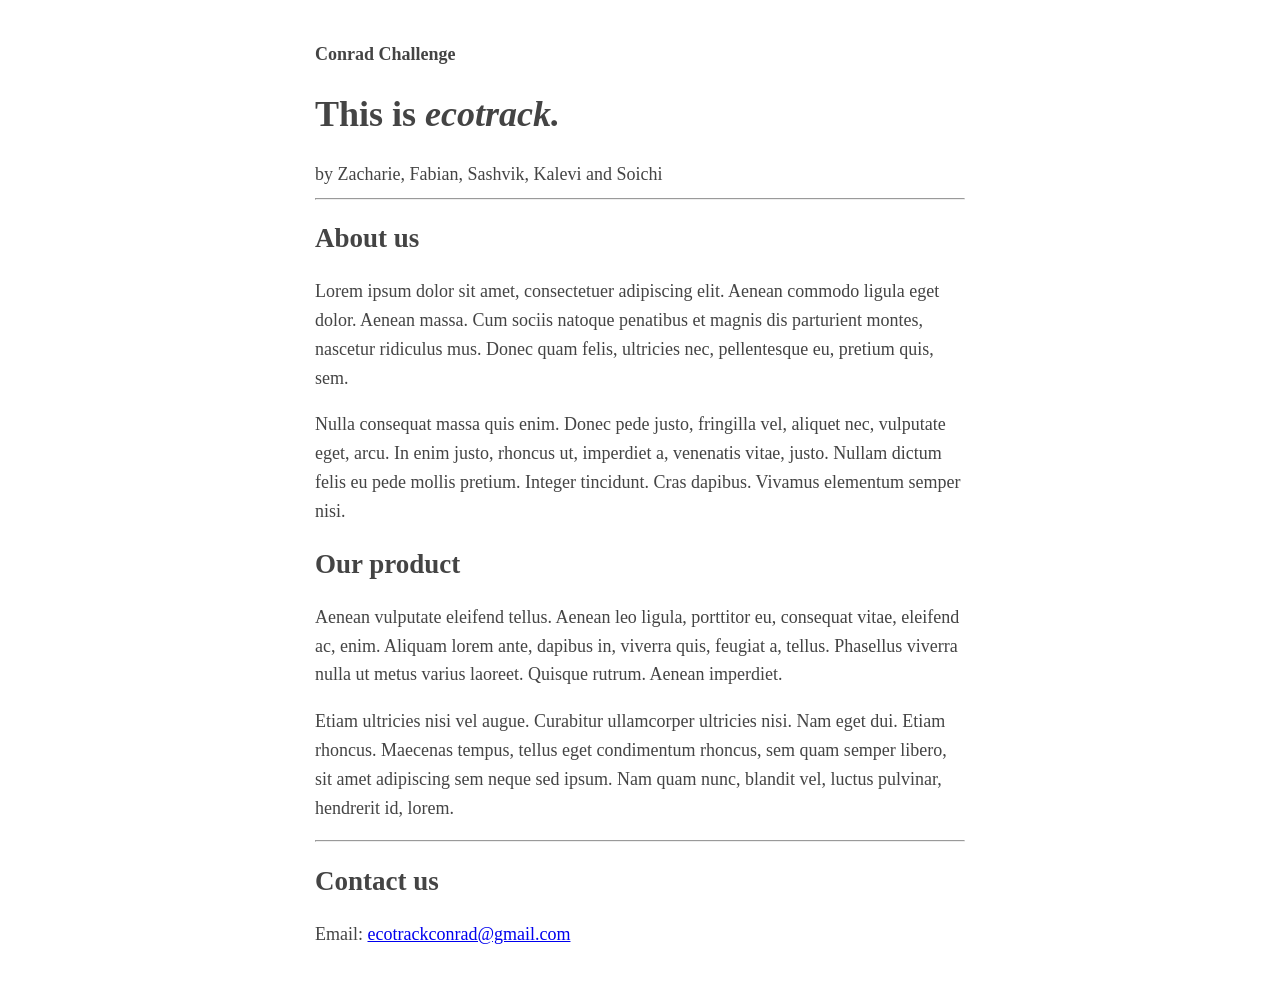
==== index.html @ 44e02c25 "updated" ====
<!DOCTYPE html>
<html>
    <head>
        <meta charset="utf-8">
        <meta name="viewport" content="width=device-width, initial-scale=1">
        <title>Ecotrack</title>
        <style type="text/css">
            body {
                margin: 40px auto;
                max-width: 650px;
                line-height: 1.6;
                font-size: 18px;
                color: #444;
                padding: 0 10px;
            }
            h1, h2, h3 {
                line-height: 1.2;
            }
        </style>
    </head>

    <body>
        <header>
	    <strong>Conrad Challenge</strong>
            <h1>This is <em>ecotrack.</em></h1>
            <aside>by Zacharie, Fabian, Sashvik, Kalevi and Soichi</aside>
        </header>

	<hr>

        <h2>About us</h2>

        <p>
		Lorem ipsum dolor sit amet, consectetuer adipiscing elit. Aenean
		commodo ligula eget dolor. Aenean massa. Cum sociis natoque penatibus
		et magnis dis parturient montes, nascetur ridiculus mus. Donec quam
		felis, ultricies nec, pellentesque eu, pretium quis, sem.
        </p>

        <p>
	 	Nulla consequat massa quis enim. Donec pede justo, fringilla vel,
	 	aliquet nec, vulputate eget, arcu. In enim justo, rhoncus ut,
	 	imperdiet a, venenatis vitae, justo. Nullam dictum felis eu pede
	 	mollis pretium. Integer tincidunt. Cras dapibus. Vivamus elementum
	 	semper nisi.	
        </p>

        <h2>Our product</h2>

	<p>
	 	Aenean vulputate eleifend tellus. Aenean leo ligula, porttitor eu,
	 	consequat vitae, eleifend ac, enim. Aliquam lorem ante, dapibus in,
	 	viverra quis, feugiat a, tellus. Phasellus viverra nulla ut metus
	 	varius laoreet. Quisque rutrum. Aenean imperdiet.
	</p>

	<p>
	 	Etiam ultricies nisi vel augue. Curabitur ullamcorper ultricies nisi.
	 	Nam eget dui. Etiam rhoncus. Maecenas tempus, tellus eget condimentum
	 	rhoncus, sem quam semper libero, sit amet adipiscing sem neque sed
	 	ipsum. Nam quam nunc, blandit vel, luctus pulvinar, hendrerit id,
	 	lorem.
	</p>

	<hr>

        <h2>Contact us</h2>

	<p>
		Email: <a href="mailto:ecotrackconrad@gmail.com">ecotrackconrad@gmail.com</a>
	</p>

        <script>
            (function (i, s, o, g, r, a, m) {
                i['GoogleAnalyticsObject'] = r;
                i[r] = i[r] || function () {
                    (i[r].q = i[r].q || []).push(arguments);
                };
                i[r].l = 1 * new Date();
                a = s.createElement(o);
                m = s.getElementsByTagName(o)[0];
                a.async = 1;
                a.src = g;
                m.parentNode.insertBefore(a, m);
            })(window, document, 'script', '//www.google-analytics.com/analytics.js', 'ga');

            ga('create', 'UA-46163202-2', 'auto');
            ga('send', 'pageview');
        </script>
    </body>
</html>
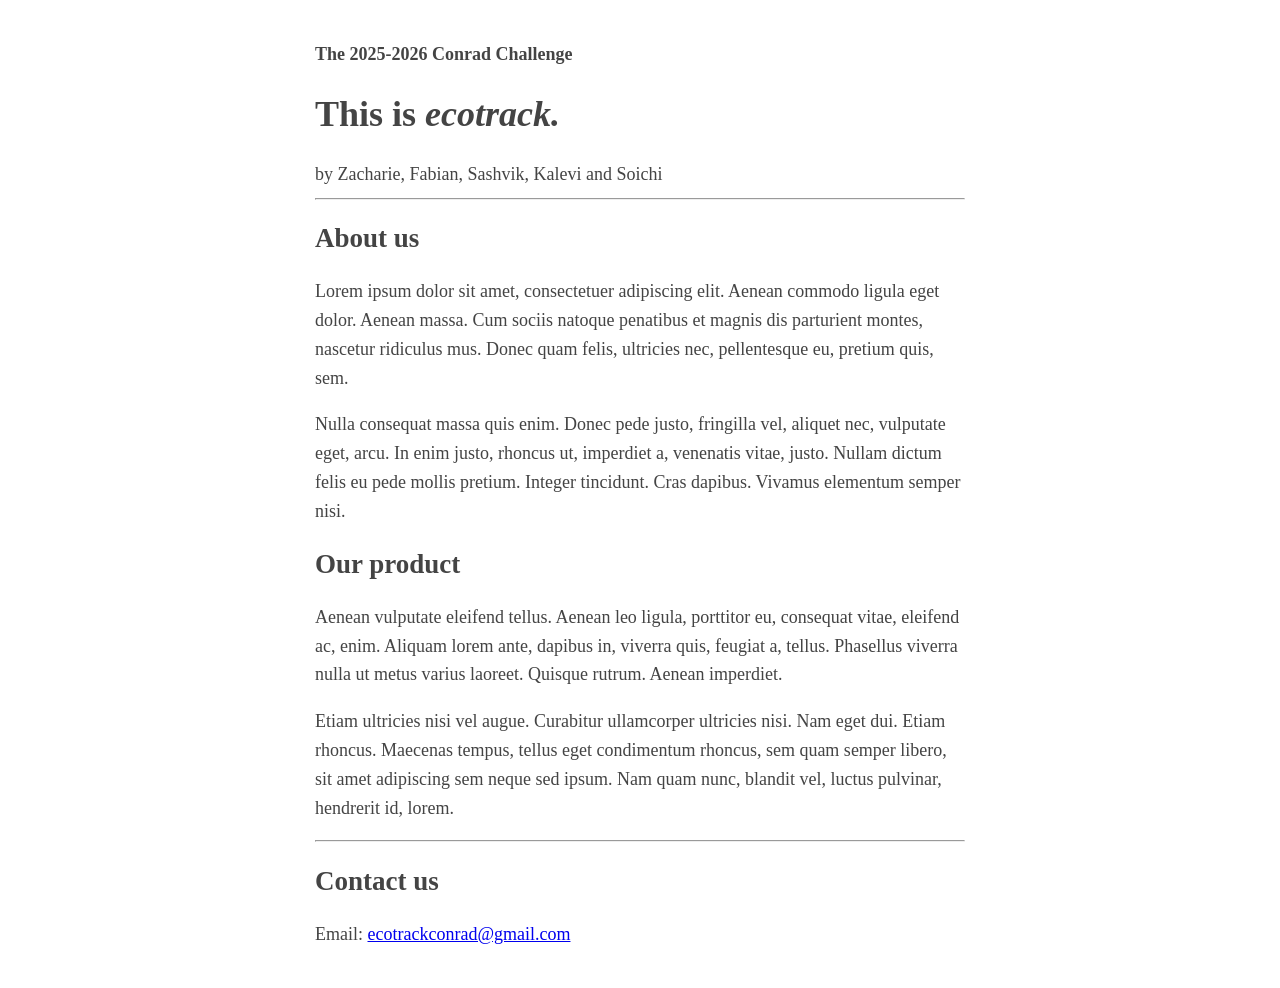
==== commit 8d36cec9: "conrad challenge note" ====
--- a/index.html
+++ b/index.html
@@ -21,7 +21,7 @@
 
     <body>
         <header>
-	    <strong>Conrad Challenge</strong>
+	    <strong>The 2025-2026 Conrad Challenge</strong>
             <h1>This is <em>ecotrack.</em></h1>
             <aside>by Zacharie, Fabian, Sashvik, Kalevi and Soichi</aside>
         </header>
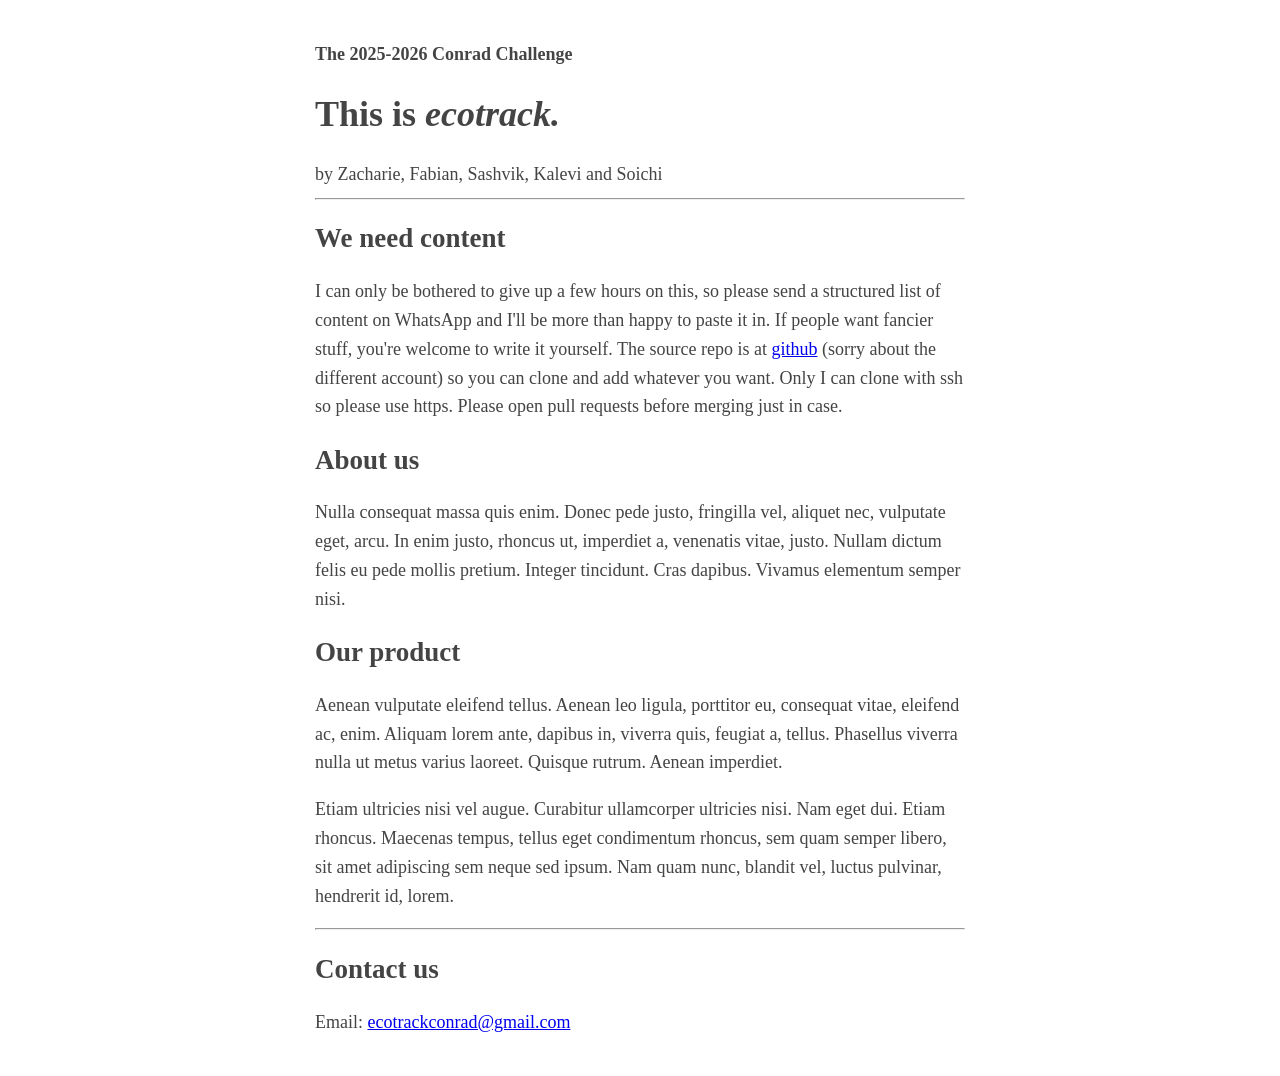
==== commit d2460605: "message" ====
--- a/index.html
+++ b/index.html
@@ -28,14 +28,22 @@
 
 	<hr>
 
+	<h2>We need content</h2>
+
+        <p>
+		I can only be bothered to give up a few hours on this, so
+		please send a structured list of content on WhatsApp and I'll
+		be more than happy to paste it in. If people want fancier
+		stuff, you're welcome to write it yourself. The source repo is
+		at <a
+		href="https://github.com/umizuki-dev/conrad.git">github</a>
+		(sorry about the different account) so you can clone and add
+		whatever you want. Only I can clone with ssh so please use
+		https. Please open pull requests before merging just in case.
+        </p>
+
         <h2>About us</h2>
 
-        <p>
-		Lorem ipsum dolor sit amet, consectetuer adipiscing elit. Aenean
-		commodo ligula eget dolor. Aenean massa. Cum sociis natoque penatibus
-		et magnis dis parturient montes, nascetur ridiculus mus. Donec quam
-		felis, ultricies nec, pellentesque eu, pretium quis, sem.
-        </p>
 
         <p>
 	 	Nulla consequat massa quis enim. Donec pede justo, fringilla vel,
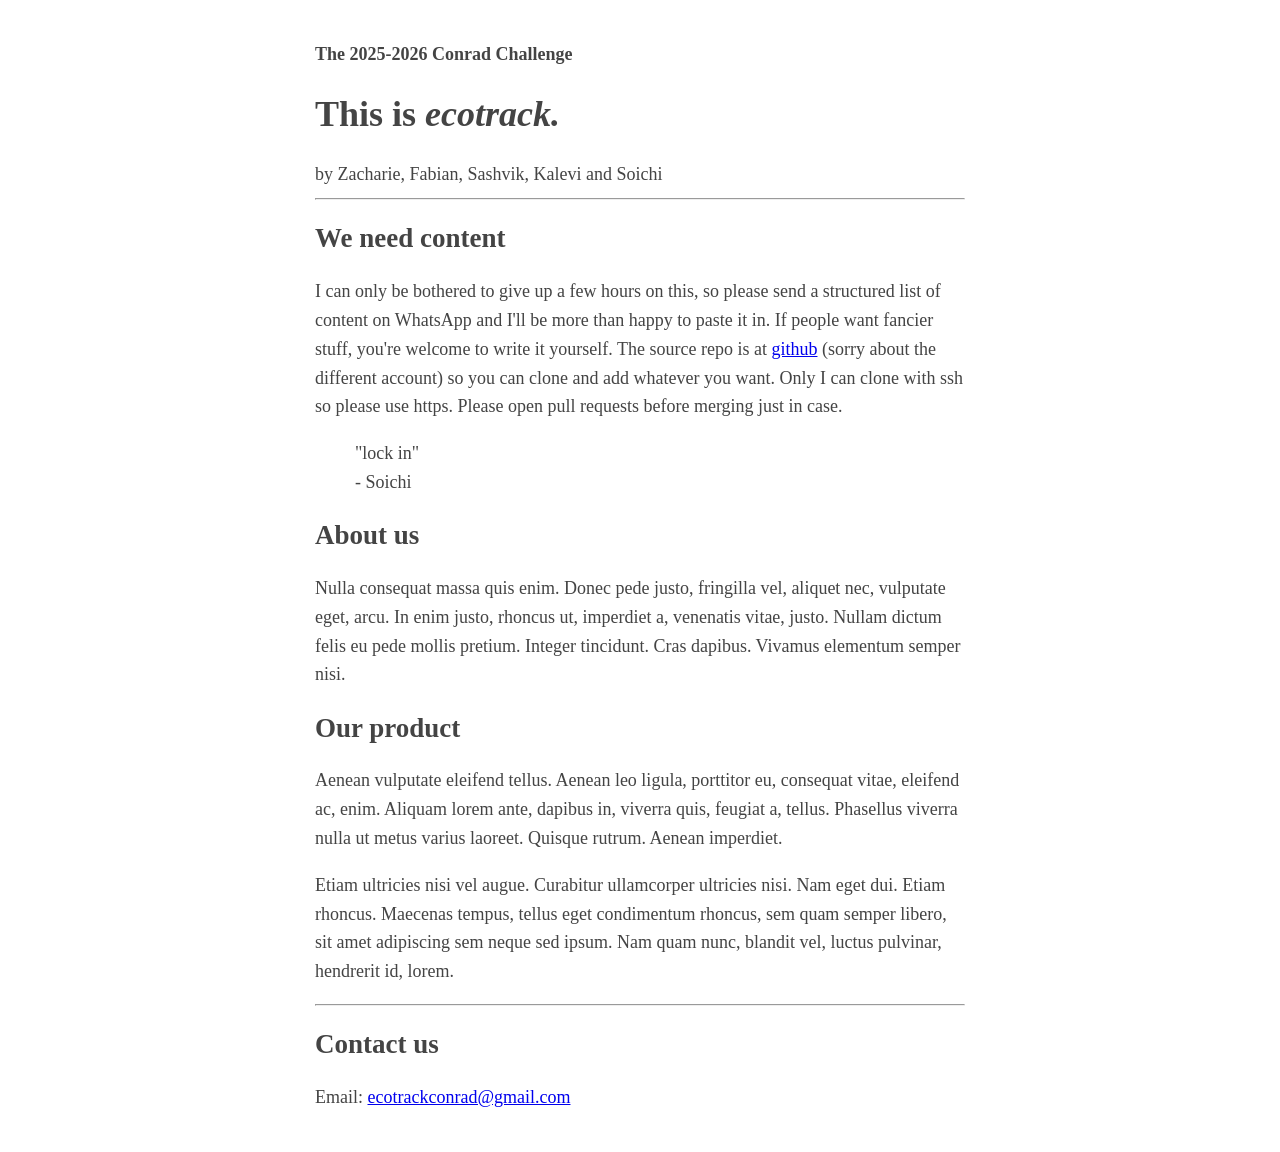
==== commit 08993ce4: "lock in" ====
--- a/index.html
+++ b/index.html
@@ -42,6 +42,11 @@
 		https. Please open pull requests before merging just in case.
         </p>
 
+	<blockquote>
+	"lock in"
+	<br>
+	 - Soichi
+	</blockquote>
         <h2>About us</h2>
 
 
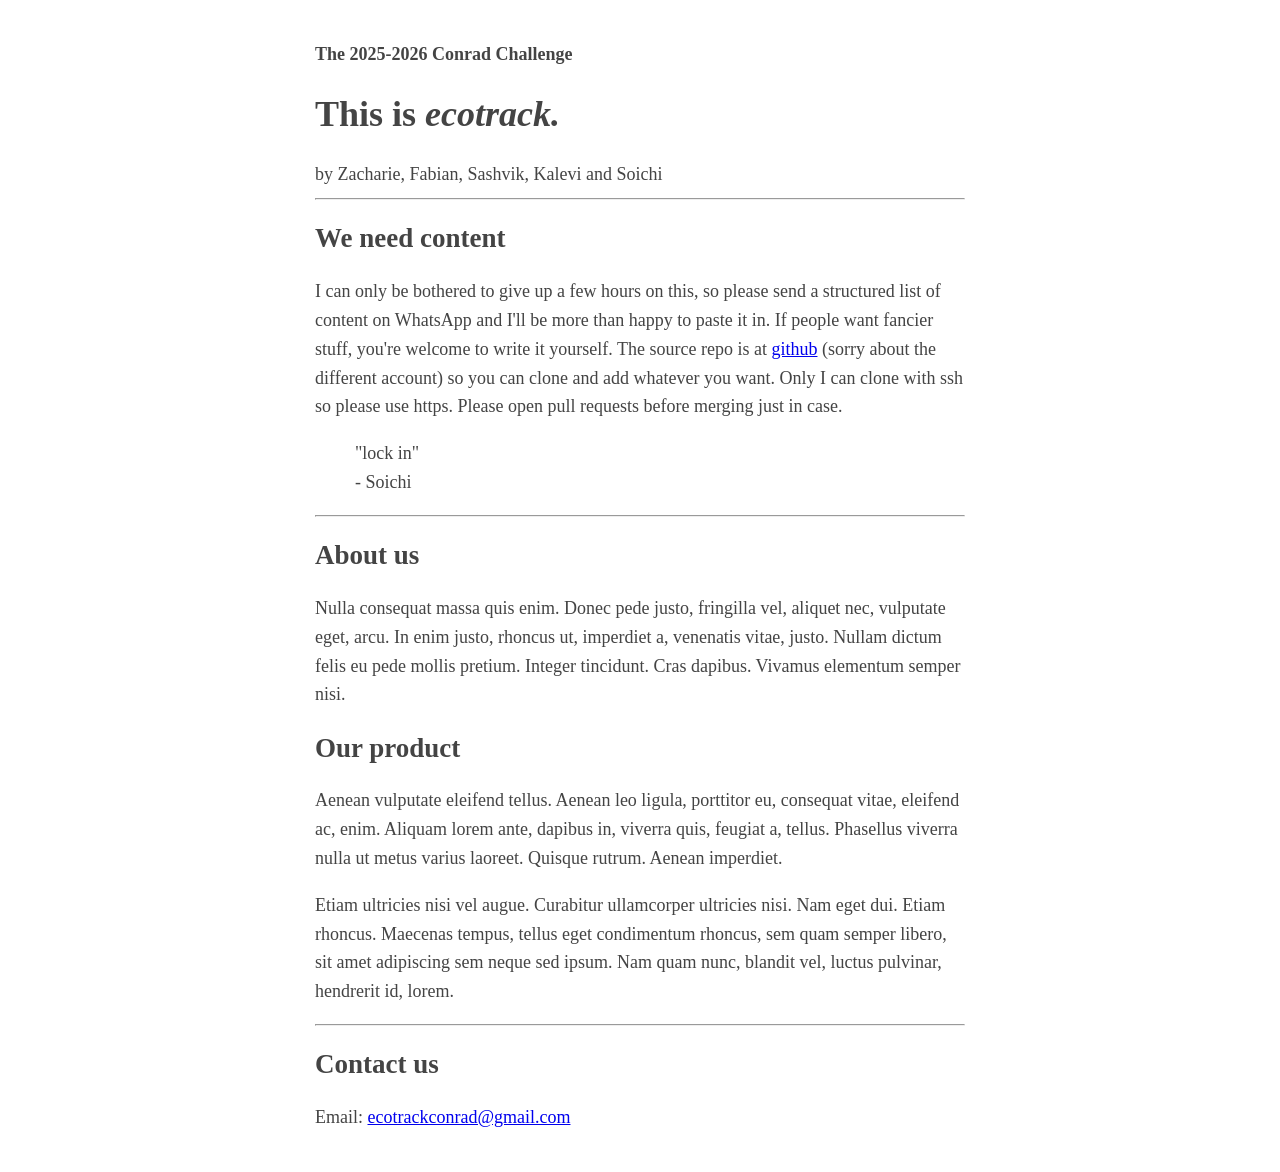
==== commit 9892be56: "br" ====
--- a/index.html
+++ b/index.html
@@ -47,6 +47,9 @@
 	<br>
 	 - Soichi
 	</blockquote>
+
+	<hr>
+
         <h2>About us</h2>
 
 
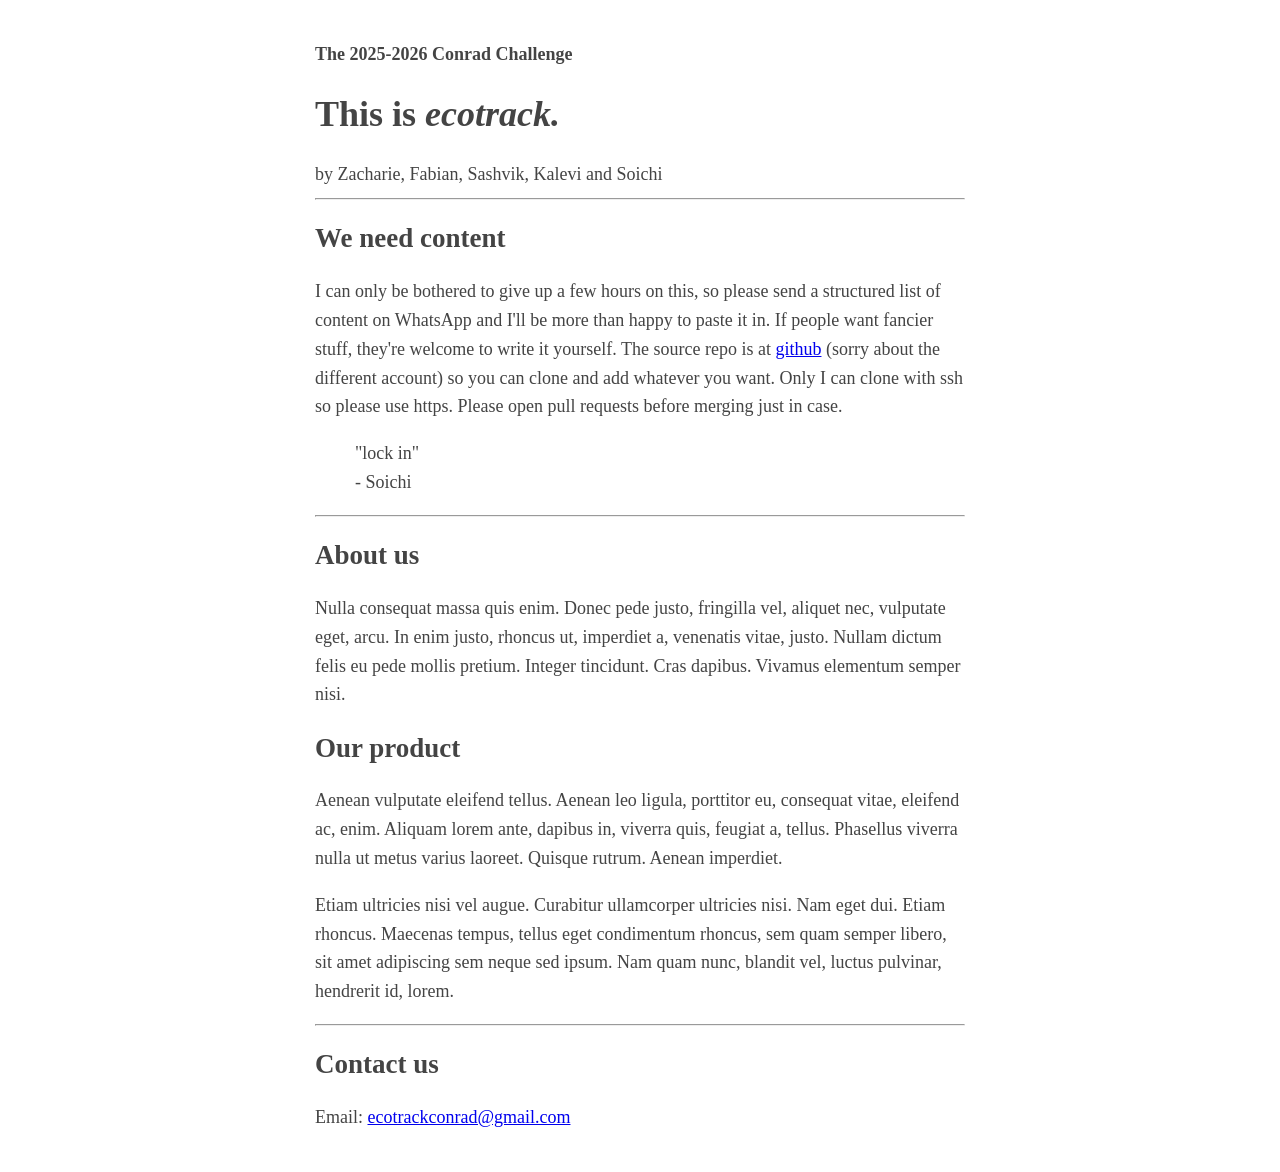
==== commit 32c73354: "grammar" ====
--- a/index.html
+++ b/index.html
@@ -34,7 +34,7 @@
 		I can only be bothered to give up a few hours on this, so
 		please send a structured list of content on WhatsApp and I'll
 		be more than happy to paste it in. If people want fancier
-		stuff, you're welcome to write it yourself. The source repo is
+		stuff, they're welcome to write it yourself. The source repo is
 		at <a
 		href="https://github.com/umizuki-dev/conrad.git">github</a>
 		(sorry about the different account) so you can clone and add
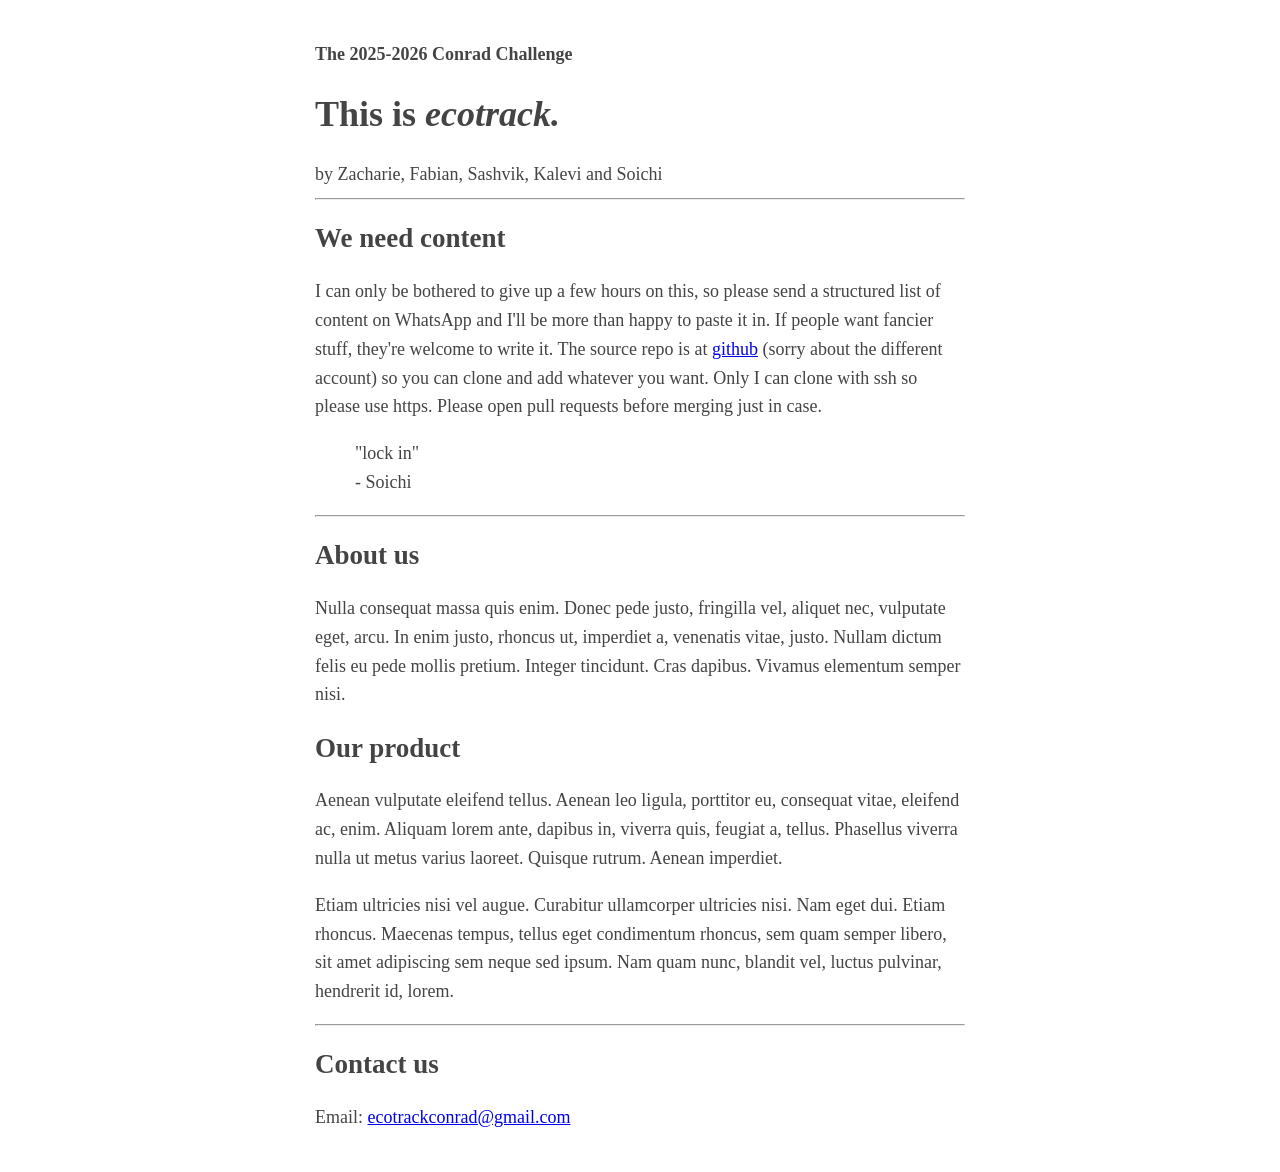
==== commit 6d50d850: "grammar" ====
--- a/index.html
+++ b/index.html
@@ -34,7 +34,7 @@
 		I can only be bothered to give up a few hours on this, so
 		please send a structured list of content on WhatsApp and I'll
 		be more than happy to paste it in. If people want fancier
-		stuff, they're welcome to write it yourself. The source repo is
+		stuff, they're welcome to write it. The source repo is
 		at <a
 		href="https://github.com/umizuki-dev/conrad.git">github</a>
 		(sorry about the different account) so you can clone and add
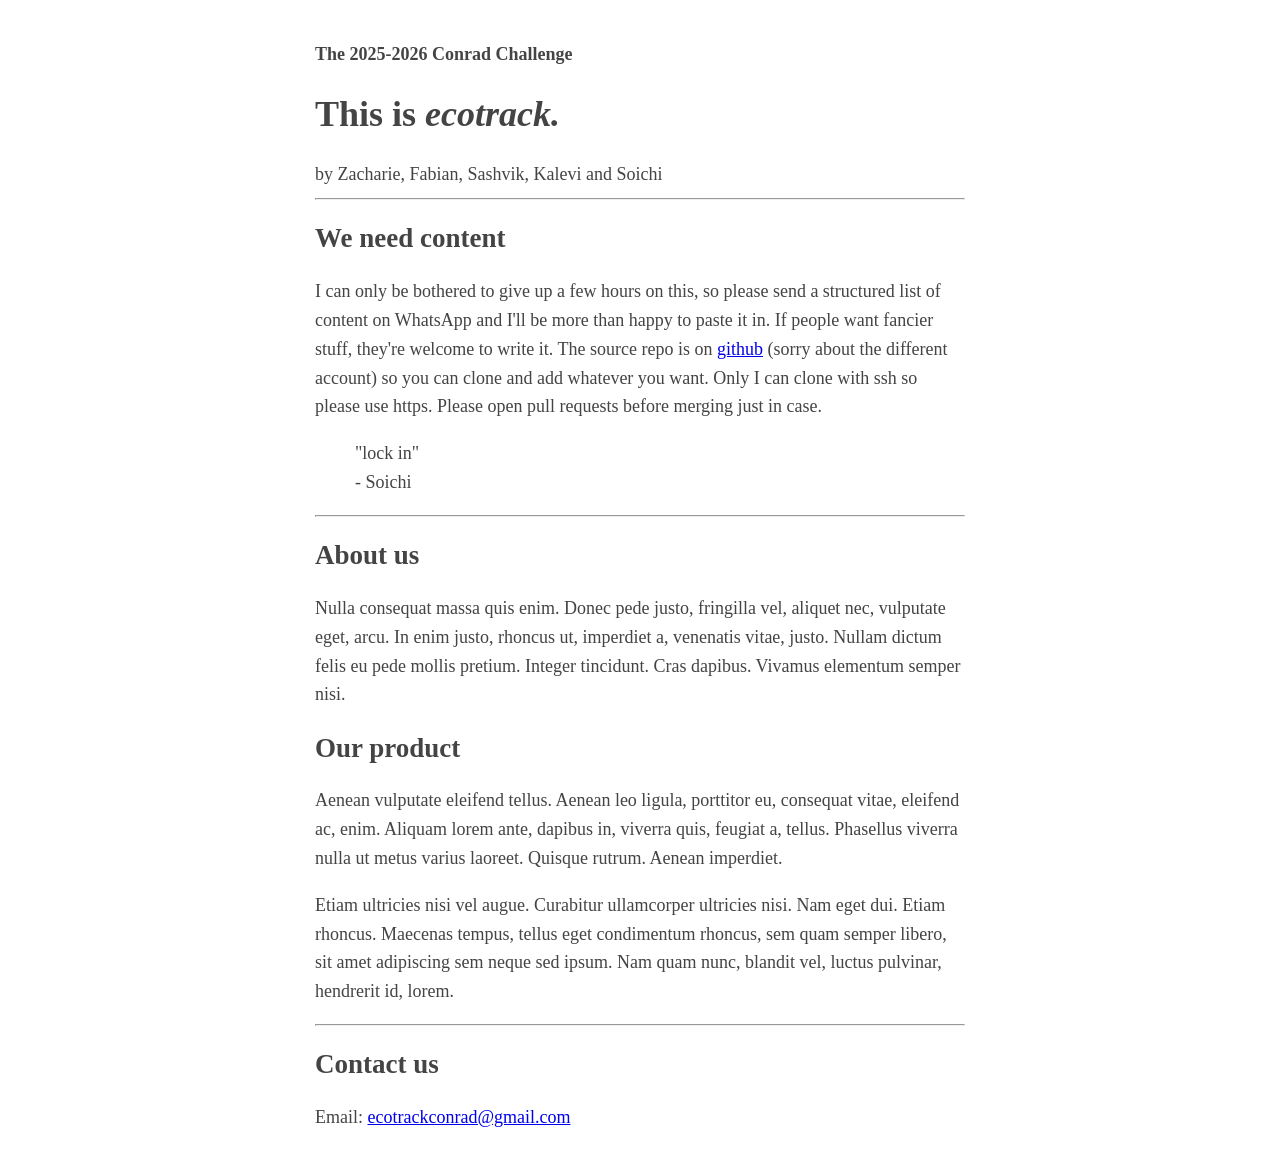
==== commit 0ddd937c: "updated" ====
--- a/index.html
+++ b/index.html
@@ -35,7 +35,7 @@
 		please send a structured list of content on WhatsApp and I'll
 		be more than happy to paste it in. If people want fancier
 		stuff, they're welcome to write it. The source repo is
-		at <a
+		on <a
 		href="https://github.com/umizuki-dev/conrad.git">github</a>
 		(sorry about the different account) so you can clone and add
 		whatever you want. Only I can clone with ssh so please use
